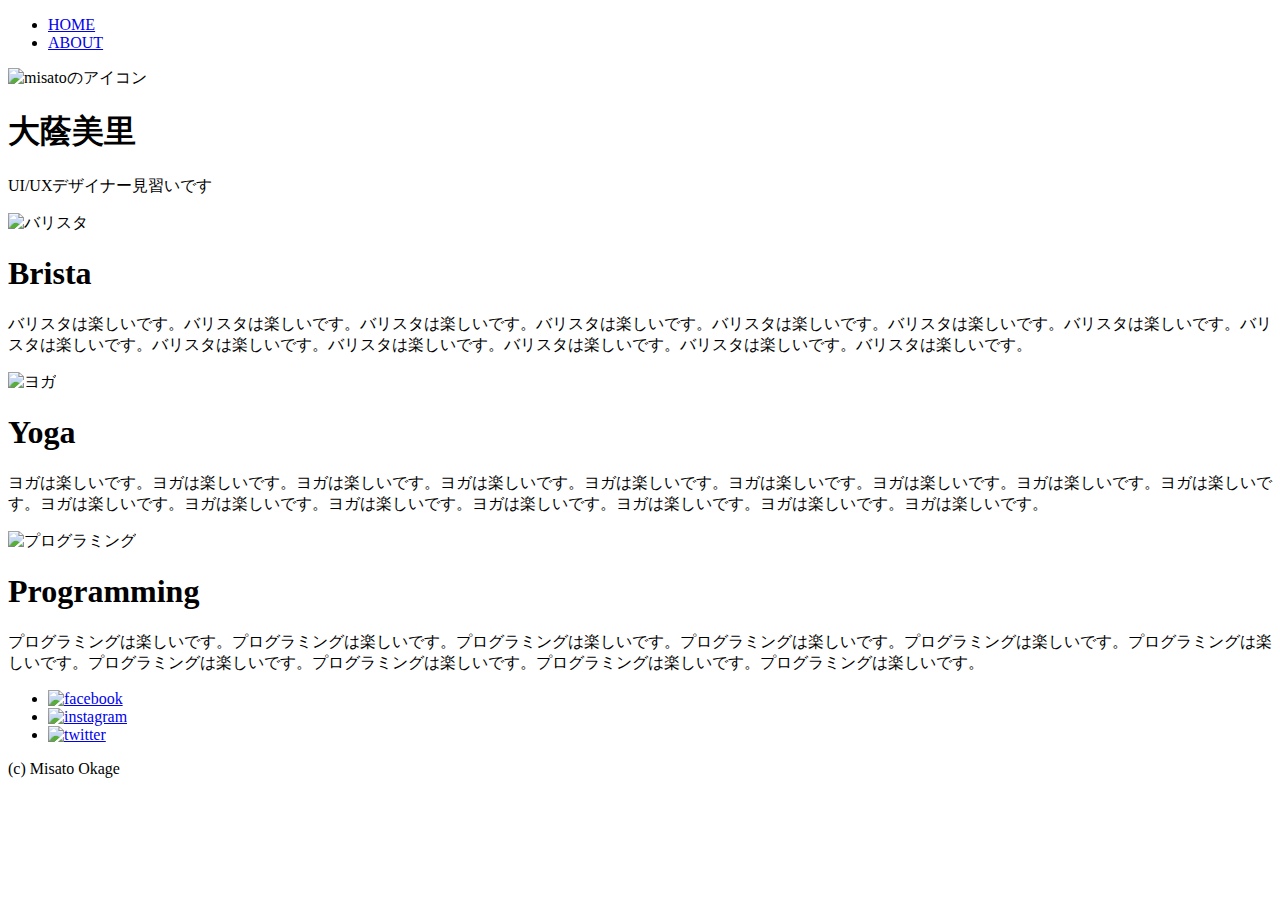
==== index.html @ 5eaf6a81 "Create index.html" ====
<!DOCTYPE html>
<html lang="ja">
<head>
  <meta charset="utf-8">
  <title>Misatoのポートフォリオサイト</title>
  <link rel="icon" href="favicon.ico">
  <meta name="description" content="大蔭美里のポートフォリオサイトです。">
  <!-- <style>
    h1{
      color: red;
    }
  </style> -->
  <link rel="stylesheet" href="css/styles.css">
</head>
<body>
  <header>
    <!--
      ol: (o)rdered (l)ist
      ul: (unordered) (l)ist

      li: (l)ist (i)tem
    -->
    <nav>
      <ul>
        <li class="current">
          <a href="index.html">
            HOME
          </a>
        </li>
        <li>
          <a href="about.html">
            ABOUT
          </a>
        </li>
      </ul>
    </nav>
  </header>

  <section>
    <img src="img/mynameis.png" width="140" height="140" alt="misatoのアイコン" class="icon">
    <h1>大蔭美里</h1>
    <p>UI/UXデザイナー見習いです</p>

  <div class="works">
    <section>
      <img src="img/barista.png" width="400" height"260" alt="バリスタ">
      <h1>Brista</h1>
      <p>バリスタは楽しいです。バリスタは楽しいです。バリスタは楽しいです。バリスタは楽しいです。バリスタは楽しいです。バリスタは楽しいです。バリスタは楽しいです。バリスタは楽しいです。バリスタは楽しいです。バリスタは楽しいです。バリスタは楽しいです。バリスタは楽しいです。バリスタは楽しいです。</p>
    </section>

    <section>
      <img src="img/yoga.png" width="400" height"260" alt="ヨガ">
      <h1>Yoga</h1>
      <p>ヨガは楽しいです。ヨガは楽しいです。ヨガは楽しいです。ヨガは楽しいです。ヨガは楽しいです。ヨガは楽しいです。ヨガは楽しいです。ヨガは楽しいです。ヨガは楽しいです。ヨガは楽しいです。ヨガは楽しいです。ヨガは楽しいです。ヨガは楽しいです。ヨガは楽しいです。ヨガは楽しいです。ヨガは楽しいです。</p>
    </section>

    <section>
      <img src="img/programming.png" width="400" height"260" alt="プログラミング">
      <h1>Programming</h1>
      <p>プログラミングは楽しいです。プログラミングは楽しいです。プログラミングは楽しいです。プログラミングは楽しいです。プログラミングは楽しいです。プログラミングは楽しいです。プログラミングは楽しいです。プログラミングは楽しいです。プログラミングは楽しいです。プログラミングは楽しいです。</p>
    </section>
    <div>
  </section>
  <footer>
    <ul>
    <li>
      <a href="mailto:riimindai@gmail.com" target="_blank">
        <img src="img/facebook.png" width="20" height"20" alt="facebook"></li>
      </a>
    <li>
      <a href="https://dotinstall.com" target="_blank">
        <img src="img/instagram.png" width="20" height"20" alt="instagram"></li>
      </a>
    <li>
      <a href="https://dotinstall.com" target="_blank">
        <img src="img/twitter.png" width="20" height"20" alt="twitter"></li>
      </a>
    </ul>
    <p>(c) Misato Okage</p>
  </footer>
</body>
</html>
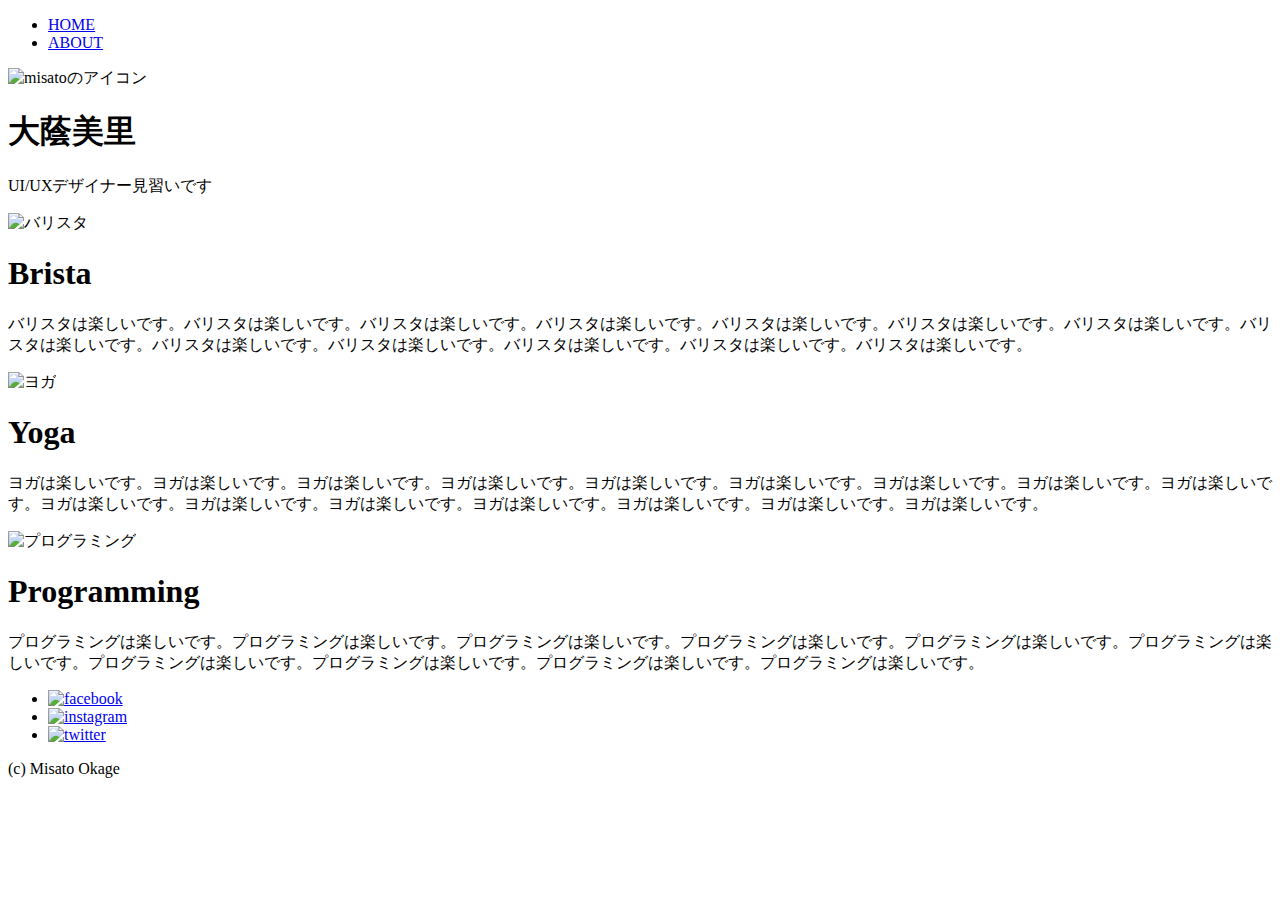
==== commit a4423e60: "Update index.html" ====
--- a/index.html
+++ b/index.html
@@ -4,7 +4,7 @@
   <meta charset="utf-8">
   <title>Misatoのポートフォリオサイト</title>
   <link rel="icon" href="favicon.ico">
-  <meta name="description" content="大蔭美里のポートフォリオサイトです。">
+  <meta name="description" content="misaのポートフォリオサイトです。">
   <!-- <style>
     h1{
       color: red;
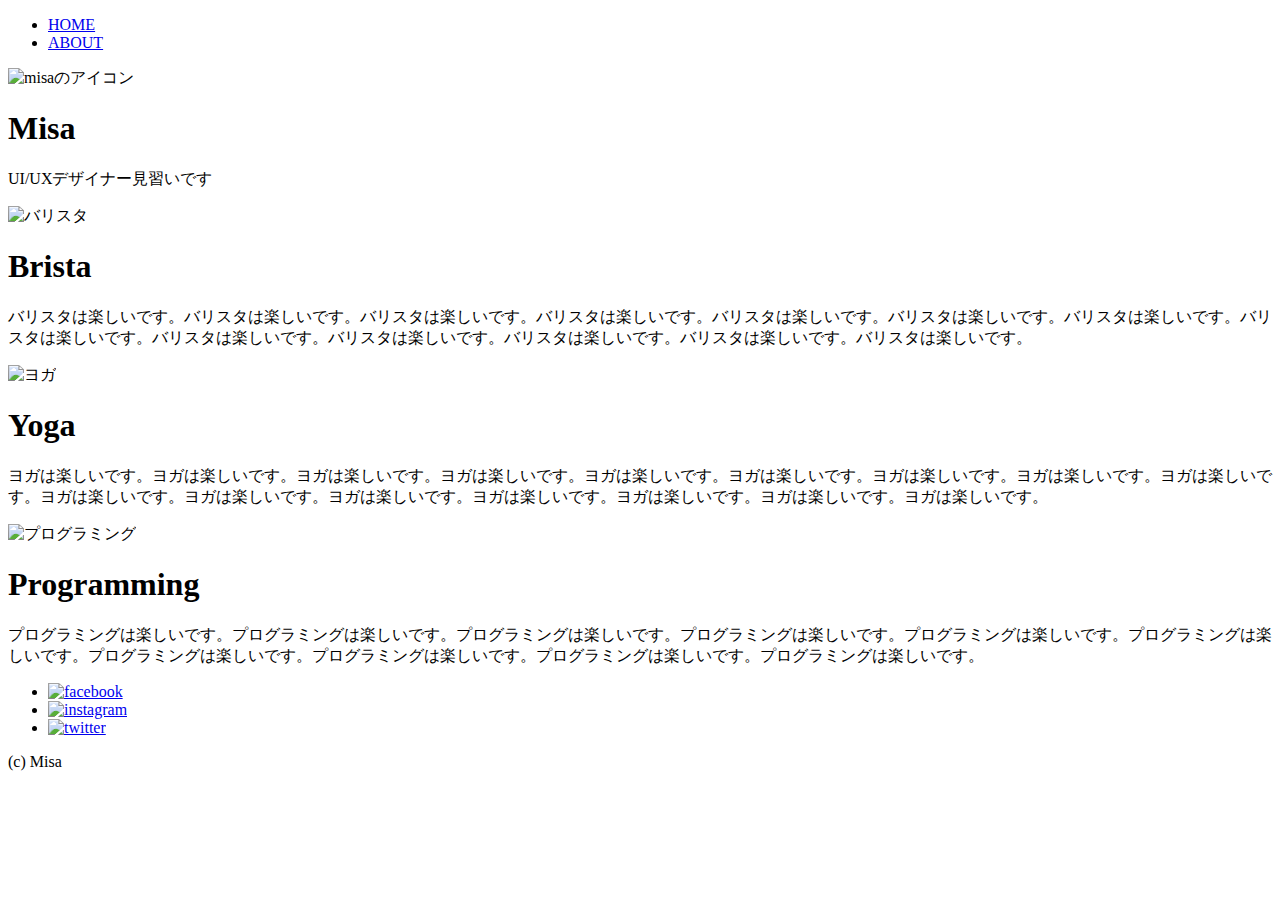
==== commit cb9afd5f: "Update index.html" ====
--- a/index.html
+++ b/index.html
@@ -37,25 +37,25 @@
   </header>
 
   <section>
-    <img src="img/mynameis.png" width="140" height="140" alt="misatoのアイコン" class="icon">
-    <h1>大蔭美里</h1>
+    <img src="mynameis.png" width="140" height="140" alt="misaのアイコン" class="icon">
+    <h1>Misa</h1>
     <p>UI/UXデザイナー見習いです</p>
 
   <div class="works">
     <section>
-      <img src="img/barista.png" width="400" height"260" alt="バリスタ">
+      <img src="barista.png" width="400" height"260" alt="バリスタ">
       <h1>Brista</h1>
       <p>バリスタは楽しいです。バリスタは楽しいです。バリスタは楽しいです。バリスタは楽しいです。バリスタは楽しいです。バリスタは楽しいです。バリスタは楽しいです。バリスタは楽しいです。バリスタは楽しいです。バリスタは楽しいです。バリスタは楽しいです。バリスタは楽しいです。バリスタは楽しいです。</p>
     </section>
 
     <section>
-      <img src="img/yoga.png" width="400" height"260" alt="ヨガ">
+      <img src="yoga.png" width="400" height"260" alt="ヨガ">
       <h1>Yoga</h1>
       <p>ヨガは楽しいです。ヨガは楽しいです。ヨガは楽しいです。ヨガは楽しいです。ヨガは楽しいです。ヨガは楽しいです。ヨガは楽しいです。ヨガは楽しいです。ヨガは楽しいです。ヨガは楽しいです。ヨガは楽しいです。ヨガは楽しいです。ヨガは楽しいです。ヨガは楽しいです。ヨガは楽しいです。ヨガは楽しいです。</p>
     </section>
 
     <section>
-      <img src="img/programming.png" width="400" height"260" alt="プログラミング">
+      <img src="programming.png" width="400" height"260" alt="プログラミング">
       <h1>Programming</h1>
       <p>プログラミングは楽しいです。プログラミングは楽しいです。プログラミングは楽しいです。プログラミングは楽しいです。プログラミングは楽しいです。プログラミングは楽しいです。プログラミングは楽しいです。プログラミングは楽しいです。プログラミングは楽しいです。プログラミングは楽しいです。</p>
     </section>
@@ -65,18 +65,18 @@
     <ul>
     <li>
       <a href="mailto:riimindai@gmail.com" target="_blank">
-        <img src="img/facebook.png" width="20" height"20" alt="facebook"></li>
+        <img src="facebook.png" width="20" height"20" alt="facebook"></li>
       </a>
     <li>
       <a href="https://dotinstall.com" target="_blank">
-        <img src="img/instagram.png" width="20" height"20" alt="instagram"></li>
+        <img src="instagram.png" width="20" height"20" alt="instagram"></li>
       </a>
     <li>
       <a href="https://dotinstall.com" target="_blank">
-        <img src="img/twitter.png" width="20" height"20" alt="twitter"></li>
+        <img src="twitter.png" width="20" height"20" alt="twitter"></li>
       </a>
     </ul>
-    <p>(c) Misato Okage</p>
+    <p>(c) Misa</p>
   </footer>
 </body>
 </html>
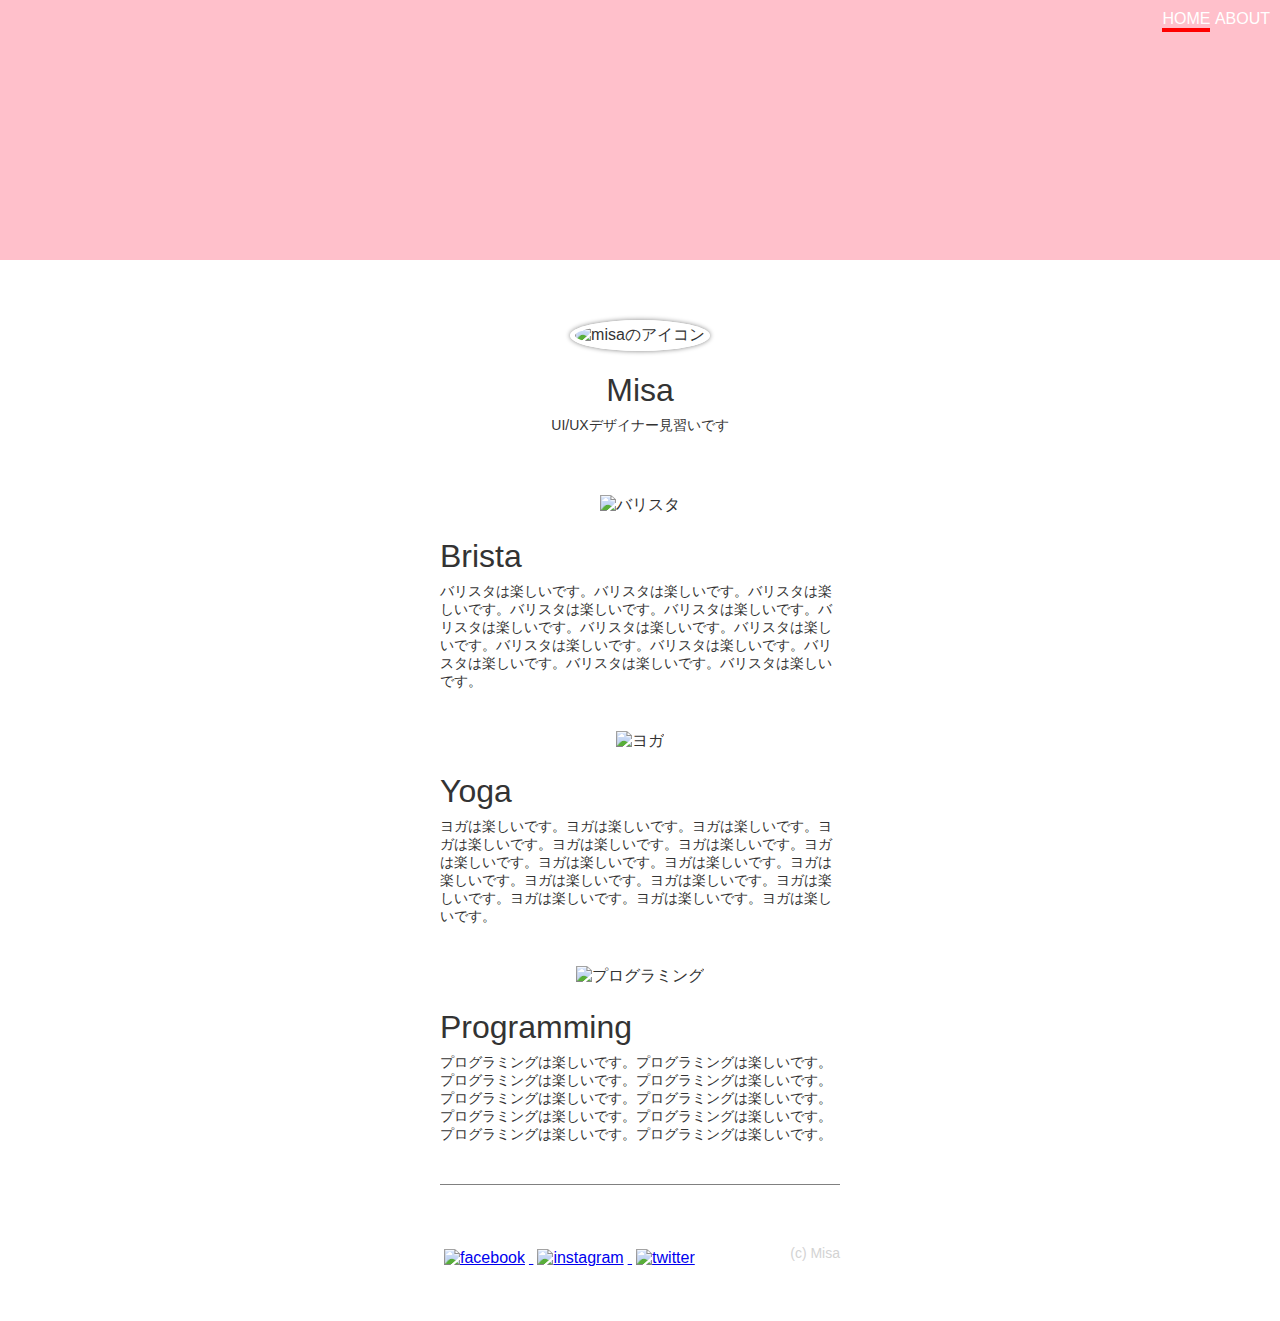
==== commit e86b792f: "Update index.html" ====
--- a/index.html
+++ b/index.html
@@ -2,7 +2,7 @@
 <html lang="ja">
 <head>
   <meta charset="utf-8">
-  <title>Misatoのポートフォリオサイト</title>
+  <title>Misaのポートフォリオサイト</title>
   <link rel="icon" href="favicon.ico">
   <meta name="description" content="misaのポートフォリオサイトです。">
   <!-- <style>
@@ -10,7 +10,7 @@
       color: red;
     }
   </style> -->
-  <link rel="stylesheet" href="css/styles.css">
+  <link rel="stylesheet" href="styles.css">
 </head>
 <body>
   <header>
--- a/styles.css
+++ b/styles.css
@@ -0,0 +1,142 @@
+body{
+  /* color: red;
+  color: rgb(0, 255, 0);
+  color: #0000ff;
+  color: #00f; */
+  color: #333;
+  font-family: Verdana, sans-serif;
+  /* margin-top: 0px;
+  margin-bottom: 0px;
+  margin-right: 0px;
+  margin-left: 0px;
+  margin: 0px; */
+  margin:0;
+}
+
+header{
+  background-color: pink;
+  text-align: right;
+  padding: 10px;
+  background-image:
+  url(../img/header.png);
+  height: 240px;
+  background-size: cover;
+  background-position: 50% 50%;
+  margin-bottom: 60px;
+}
+
+header ul{
+  margin: 0;
+  list-style-type: none;
+  padding-left: 0;
+}
+
+header li{
+  display: inline-block;
+  /* padding-top: 4px;
+  padding-bottom: 4px;
+  padding-right: 8px;
+  padding-left: 8px; */
+  padding; 8px 12px;
+  font-size: 16px;
+}
+
+header li > a{
+  text-decoration: none;
+  color: #fff
+}
+
+header li > a:hover{
+  color: red;
+}
+
+.current{
+  border-bottom: 4px solid red;
+}
+
+section{
+  text-align: center
+}
+section h1{
+  font-weight: normal;
+  margin-bottom: 8px;
+}
+section p{
+  margin-top: 0;
+  font-size: 14px;
+}
+/* section > img */
+
+.icon{
+  /* border-radius: 30px; */
+  /* border-radius: 70px; */
+  border-radius: 50%;
+  /* border-color: pink;
+  border-width: 5px;
+  border-style: solid; */
+  border: 5px solid white;
+  /* box-shadow: x y blur color */
+  /* box-shadow: 10px 10px 5px black; */
+  box-shadow: 0 0 5px gray;
+}
+
+.works{
+  width: 400px;
+  /* margin-left: auto;
+  margin-right: auto; */
+  margin: 60px auto;
+  border-bottom: 1px solid gray;
+}
+
+.works > section{
+  margin-bottom: 40px;
+}
+/* .works h1{
+  text-align: left;
+}
+.works p{
+  text-align: left;
+} */
+
+.works h1,
+.works p{
+  text-align: left;
+}
+
+footer{
+  width: 400px;
+  margin: 0 auto 60px;
+}
+footer ul{
+  margin: 0;
+  list-style-type: none;
+  padding-left: 0;
+  float: left;
+}
+
+footer li{
+  display: inline-block;
+  /* padding-top: 4px;
+  padding-bottom: 4px;
+  padding-right: 8px;
+  padding-left: 8px; */
+  margin: 4px;
+}
+
+footer li > a:hover{
+  opacity: 0.6;
+}
+footer p{
+  color: lightgray;
+  font-size: 14px;
+  text-align: right;
+}
+
+.about{
+  width: 400px;
+  margin: 0 auto;60px;
+}
+
+.about p{
+  text-align: left;
+}
